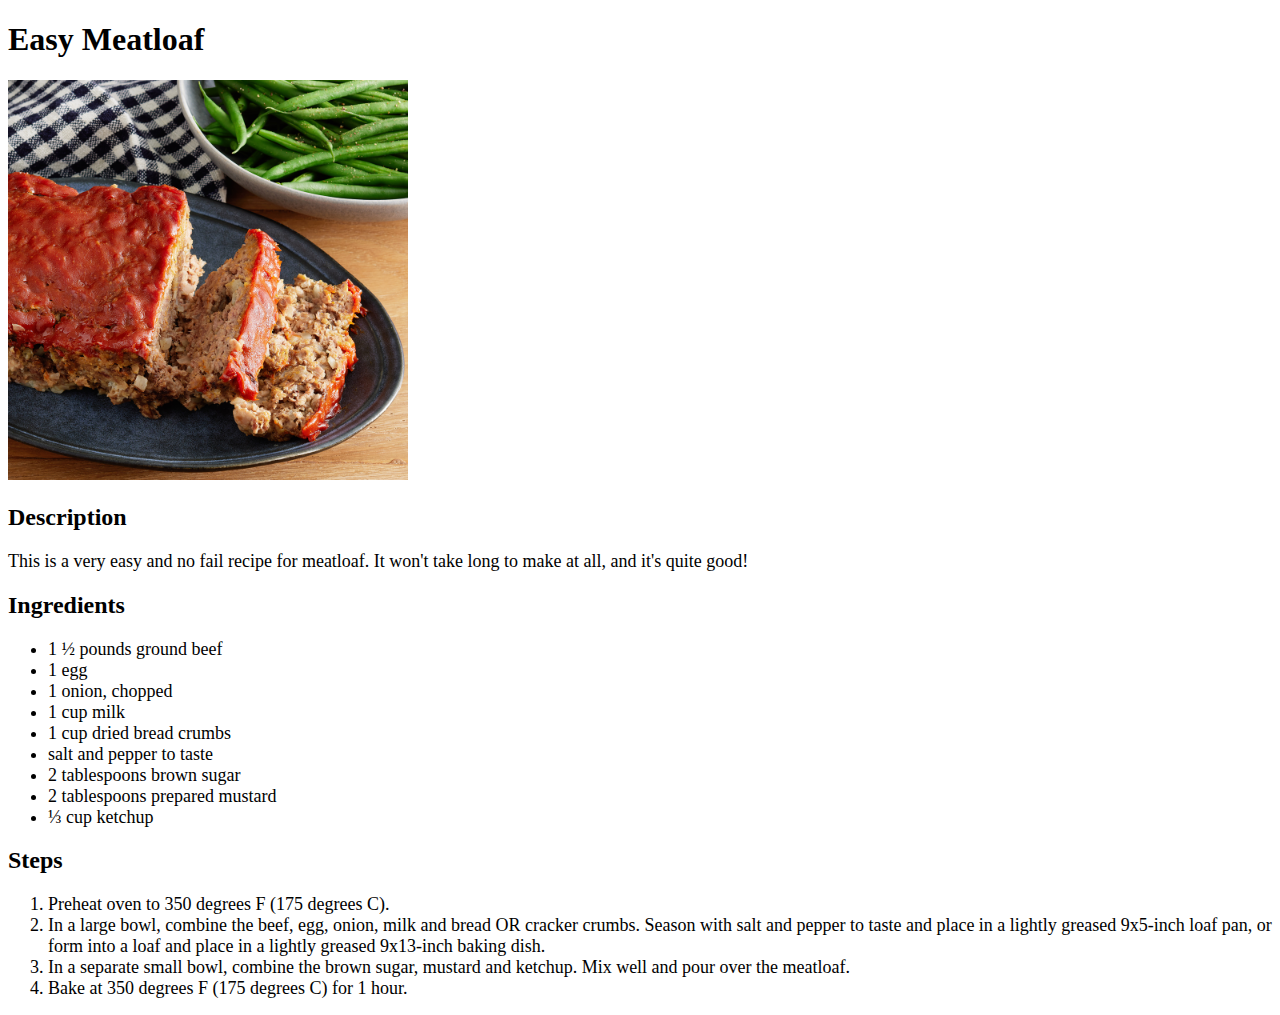
==== recipes/meatloaf.html @ 1d182323 "Add meatloaf recipe" ====
<!DOCTYPE html>
<html lang="en">

<head>
	<meta charset="UTF-8">
	<meta http-equiv="X-UA-Compatible" content="IE=edge">
	<meta name="viewport" content="width=device-width, initial-scale=1.0">
	<title>Document</title>
	<style>
		p,
		ul,
		li {
			font-size: large;
		}
	</style>
</head>

<body>
	<h1>Easy Meatloaf</h1>

	<img src="../img/meatloaf.jpeg" alt="meatloaf" width="400px" height="400px">

	<h2>Description</h2>
	<p>This is a very easy and no fail recipe for meatloaf. It won't take long to make at all, and it's quite good!</p>

	<h2>Ingredients</h2>
	<ul>
		<li>1 ½ pounds ground beef</li>
		<li>1 egg</li>
		<li>1 onion, chopped</li>
		<li>1 cup milk</li>
		<li>1 cup dried bread crumbs</li>
		<li>salt and pepper to taste</li>
		<li>2 tablespoons brown sugar</li>
		<li>2 tablespoons prepared mustard</li>
		<li>⅓ cup ketchup</li>
	</ul>

	<h2>Steps</h2>
	<ol>
		<li>Preheat oven to 350 degrees F (175 degrees C).</li>
		<li>In a large bowl, combine the beef, egg, onion, milk and bread OR cracker crumbs. Season with salt and pepper
			to taste and place in a lightly greased 9x5-inch loaf pan, or form into a loaf and place in a lightly greased
			9x13-inch baking dish.</li>
		<li>In a separate small bowl, combine the brown sugar, mustard and ketchup. Mix well and pour over the meatloaf.
		</li>
		<li>Bake at 350 degrees F (175 degrees C) for 1 hour.</li>
	</ol>
</body>

</html>
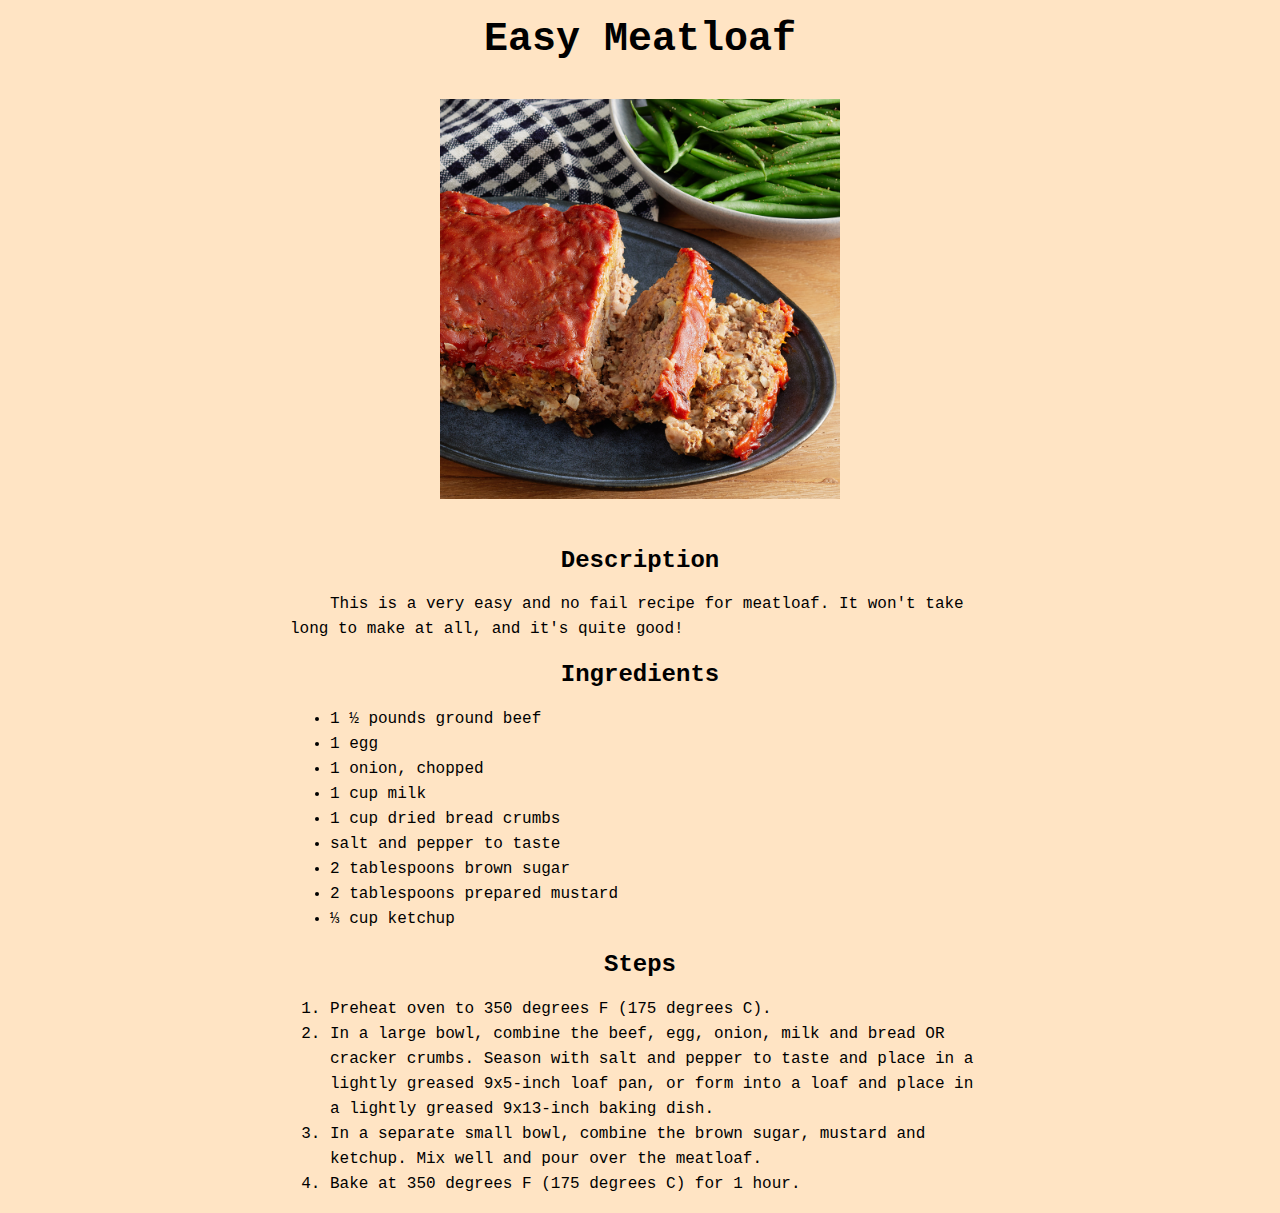
==== commit fb0fc69b: "Add color, center position" ====
--- a/recipes/meatloaf.html
+++ b/recipes/meatloaf.html
@@ -5,47 +5,49 @@
 	<meta charset="UTF-8">
 	<meta http-equiv="X-UA-Compatible" content="IE=edge">
 	<meta name="viewport" content="width=device-width, initial-scale=1.0">
-	<title>Document</title>
-	<style>
-		p,
-		ul,
-		li {
-			font-size: large;
-		}
-	</style>
+	<title>Meatloaf</title>
+	<link rel="stylesheet" href="../styles.css">
 </head>
 
 <body>
 	<h1>Easy Meatloaf</h1>
 
-	<img src="../img/meatloaf.jpeg" alt="meatloaf" width="400px" height="400px">
+	<div class="img">
+		<img src="../img/meatloaf.jpeg" alt="meatloaf" width="400px" height="400px">
+	</div>
 
-	<h2>Description</h2>
-	<p>This is a very easy and no fail recipe for meatloaf. It won't take long to make at all, and it's quite good!</p>
+	<div>
+		<h2>Description</h2>
+		<p>This is a very easy and no fail recipe for meatloaf. It won't take long to make at all, and it's quite good!
+		</p>
 
-	<h2>Ingredients</h2>
-	<ul>
-		<li>1 ½ pounds ground beef</li>
-		<li>1 egg</li>
-		<li>1 onion, chopped</li>
-		<li>1 cup milk</li>
-		<li>1 cup dried bread crumbs</li>
-		<li>salt and pepper to taste</li>
-		<li>2 tablespoons brown sugar</li>
-		<li>2 tablespoons prepared mustard</li>
-		<li>⅓ cup ketchup</li>
-	</ul>
+		<h2>Ingredients</h2>
+		<ul>
+			<li>1 ½ pounds ground beef</li>
+			<li>1 egg</li>
+			<li>1 onion, chopped</li>
+			<li>1 cup milk</li>
+			<li>1 cup dried bread crumbs</li>
+			<li>salt and pepper to taste</li>
+			<li>2 tablespoons brown sugar</li>
+			<li>2 tablespoons prepared mustard</li>
+			<li>⅓ cup ketchup</li>
+		</ul>
 
-	<h2>Steps</h2>
-	<ol>
-		<li>Preheat oven to 350 degrees F (175 degrees C).</li>
-		<li>In a large bowl, combine the beef, egg, onion, milk and bread OR cracker crumbs. Season with salt and pepper
-			to taste and place in a lightly greased 9x5-inch loaf pan, or form into a loaf and place in a lightly greased
-			9x13-inch baking dish.</li>
-		<li>In a separate small bowl, combine the brown sugar, mustard and ketchup. Mix well and pour over the meatloaf.
-		</li>
-		<li>Bake at 350 degrees F (175 degrees C) for 1 hour.</li>
-	</ol>
+		<h2>Steps</h2>
+		<ol>
+			<li>Preheat oven to 350 degrees F (175 degrees C).</li>
+			<li>In a large bowl, combine the beef, egg, onion, milk and bread OR cracker crumbs. Season with salt and
+				pepper
+				to taste and place in a lightly greased 9x5-inch loaf pan, or form into a loaf and place in a lightly
+				greased
+				9x13-inch baking dish.</li>
+			<li>In a separate small bowl, combine the brown sugar, mustard and ketchup. Mix well and pour over the
+				meatloaf.
+			</li>
+			<li>Bake at 350 degrees F (175 degrees C) for 1 hour.</li>
+		</ol>
+	</div>
 </body>
 
 </html>--- a/styles.css
+++ b/styles.css
@@ -0,0 +1,31 @@
+body {
+	background-color: bisque;
+	font-family: 'Courier New', Courier, monospace;
+	line-height: 25px;
+}
+
+h1 {
+	font-size: 40px;
+	text-align: center;
+}
+
+
+img {
+	margin: 20px;
+}
+
+div {
+	width: 700px;
+	text-align: center;
+	margin: auto;
+}
+
+p,
+ol,
+ul {
+	text-align: left;
+}
+
+p {
+	text-indent: 40px;
+}